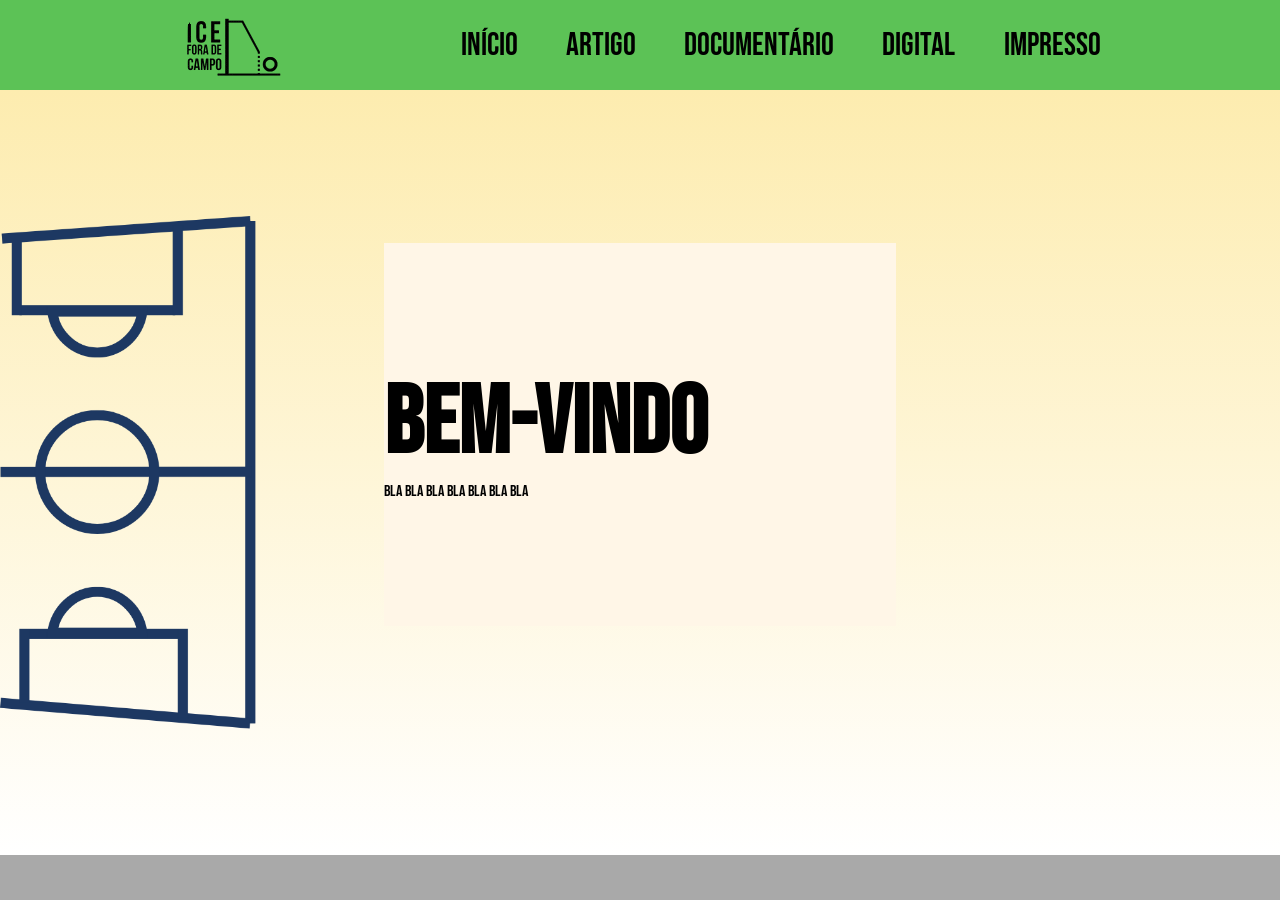
==== index.html @ 0c47be16 ":gear: Ajustando para o github pages" ====
<!DOCTYPE html>
<html lang="pt-br">

<head>
    <meta charset="UTF-8">
    <meta name="viewport" content="width=device-width, initial-scale=1.0">
    <link rel="stylesheet" href="/styles/global.css">
    <link rel="stylesheet" href="/styles/home.css">
    <link rel="preconnect" href="https://fonts.googleapis.com">
    <link rel="preconnect" href="https://fonts.gstatic.com" crossorigin>
    <link href="https://fonts.googleapis.com/css2?family=Bebas+Neue&display=swap" rel="stylesheet">
    <title>ICE fora de campo</title>
</head>

<body>
    <header class="cabecalho">
        <img src="/imgs/ICE_Fora_de_Campo-removebg-preview.png" alt="Logo do projeto ICE fora de campo" class="logo">
        <nav class="navegacao">
            <li class="direcionamento">Início</li>
            <li class="direcionamento">Artigo</li>
            <li class="direcionamento">Documentário</li>
            <li class="direcionamento">Digital</li>
            <li class="direcionamento">Impresso</li>
        </nav>
    </header>
    <secttion class="banner">
        <div class="textoBemvindo">
            <h1>Bem-Vindo</h1>
            <p class="introTxt">
                bla bla bla bla bla bla bla
            </p>

        </div>
        <span class="fundoTorto"> </span>
        <div class="absoluteTeste">

            <img src="../imgs/ICE Fora de Campo.png" alt="" class="fundo-campo">

        </div>
    </secttion>
</body>

</html>
---- styles/global.css ----
* {
    margin: 0;
    padding: 0;
    box-sizing: border-box;
    font-family: var(--fonte-padrao);
}

body {
    background-color: darkgray;
}

:root {
    --verde-claro: #5cc256;
    --amarelo-claro: #fdecaf;
    --azul-claro: #b1d0ff;

    --tamanho-titulo: 36px;
    --tamanho-titulo-responsivo: 35px;
    --tamanho-subtitulo: 32px;
    --tamanho-texto-btn: 150%;
    --fonte-texto: 130%;
    --fonte-padrao: "Bebas Neue", sans-serif;
}
---- styles/home.css ----
.cabecalho {
    background-color: var(--verde-claro);
    display: flex;
    justify-content: space-evenly;
    align-items: center;
    height: 10vh;
}

.logo {}

.navegacao {
    display: flex;
    justify-content: space-between;
    width: 50%;
}

.direcionamento {
    text-decoration: none;
    list-style-type: none;
    font-size: 2rem;
}


.banner {
    background: #FDECAF;
    background: linear-gradient(180deg, rgba(253, 236, 175, 1) 0%, rgba(255, 255, 255, 1) 100%);
    position: relative;
}

.absoluteTeste {
    background: #FDECAF;
    background: linear-gradient(180deg, rgba(253, 236, 175, 1) 0%, rgba(255, 255, 255, 1) 100%);
    height: 85vh;
    width: 100%;
    display: flex;
    align-items: center;
}

/* background: #FDECAF;
background: linear-gradient(0deg, rgba(253, 236, 175, 0) 0%, rgba(253, 236, 175, 1) 100%); */


.fundo-campo {
    width: 20%;
}

.fundoTorto {
    /* position: relative; */
    transform: rotate(1deg);
    width: 50%;
    height: 50%;
    background-color: var(--azul-claro);
}

.textoBemvindo {
    top: 20%;
    left: 30%;
    position: absolute;
    width: 40%;
    height: 50%;
    background-color: #fff6e7;
    display: flex;
    flex-direction: column;
    justify-content: center;
}

h1 {
    font-size: 6rem;
}
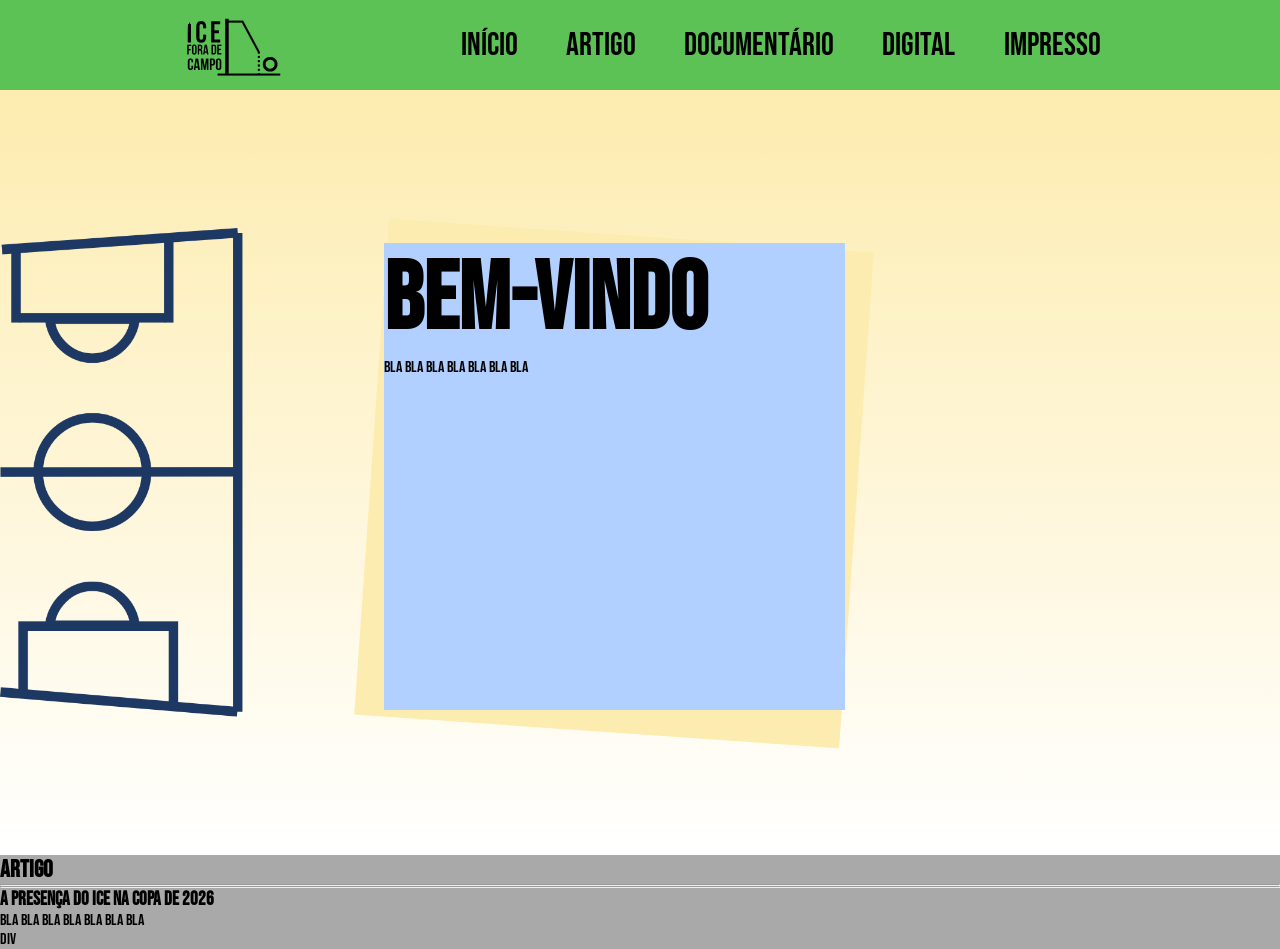
==== commit f1f2a463: ":lipstick: Finalizando estilo do header :construction: Adicionando section artigo na home" ====
--- a/index.html
+++ b/index.html
@@ -4,8 +4,8 @@
 <head>
     <meta charset="UTF-8">
     <meta name="viewport" content="width=device-width, initial-scale=1.0">
-    <link rel="stylesheet" href="/styles/global.css">
-    <link rel="stylesheet" href="/styles/home.css">
+    <link rel="stylesheet" href="styles/home.css">
+    <link rel="stylesheet" href="styles/global.css">
     <link rel="preconnect" href="https://fonts.googleapis.com">
     <link rel="preconnect" href="https://fonts.gstatic.com" crossorigin>
     <link href="https://fonts.googleapis.com/css2?family=Bebas+Neue&display=swap" rel="stylesheet">
@@ -14,7 +14,7 @@
 
 <body>
     <header class="cabecalho">
-        <img src="/imgs/ICE_Fora_de_Campo-removebg-preview.png" alt="Logo do projeto ICE fora de campo" class="logo">
+        <img src="imgs/ICE_Fora_de_Campo-removebg-preview.png" alt="Logo do projeto ICE fora de campo" class="logo">
         <nav class="navegacao">
             <li class="direcionamento">Início</li>
             <li class="direcionamento">Artigo</li>
@@ -24,20 +24,32 @@
         </nav>
     </header>
     <secttion class="banner">
+        <div class="fundoTorto">
+
+        </div>
         <div class="textoBemvindo">
             <h1>Bem-Vindo</h1>
             <p class="introTxt">
                 bla bla bla bla bla bla bla
             </p>
-
         </div>
-        <span class="fundoTorto"> </span>
         <div class="absoluteTeste">
-
-            <img src="../imgs/ICE Fora de Campo.png" alt="" class="fundo-campo">
-
+            <img src="imgs/ICE Fora de Campo.png" alt="" class="fundo-campo">
         </div>
     </secttion>
+
+    <section class="artigo">
+        <h2 class="titulo2">Artigo</h2>
+        <div class="decoracaoTitulo">
+            <hr class="linhaVerde">
+            <hr class="linhaAmarela">
+        </div>
+        <article class="manchete">
+            <h3 class="subtitulo">A presença do ICE na copa de 2026</h3>
+            <p class="txt">bla bla bla bla bla bla bla</p>
+        </article>
+        div
+    </section>
 </body>
 
 </html>
--- a/styles/home.css
+++ b/styles/home.css
@@ -41,27 +41,29 @@
 
 
 .fundo-campo {
-    width: 20%;
+    width: 19%;
+}
+
+.textoBemvindo {
+    position: absolute;
+    width: 36%;
+    height: 61%;
+    top: 20%;
+    left: 30%;
+    background-color: var(--azul-claro);
 }
 
 .fundoTorto {
-    /* position: relative; */
-    transform: rotate(1deg);
-    width: 50%;
-    height: 50%;
-    background-color: var(--azul-claro);
-}
-
-.textoBemvindo {
-    top: 20%;
-    left: 30%;
+    top: 19%;
+    left: 29%;
     position: absolute;
-    width: 40%;
-    height: 50%;
-    background-color: #fff6e7;
+    width: 38%;
+    height: 65%;
+    background-color: var(--amarelo-claro);
     display: flex;
     flex-direction: column;
     justify-content: center;
+    transform: rotate(4deg);
 }
 
 h1 {
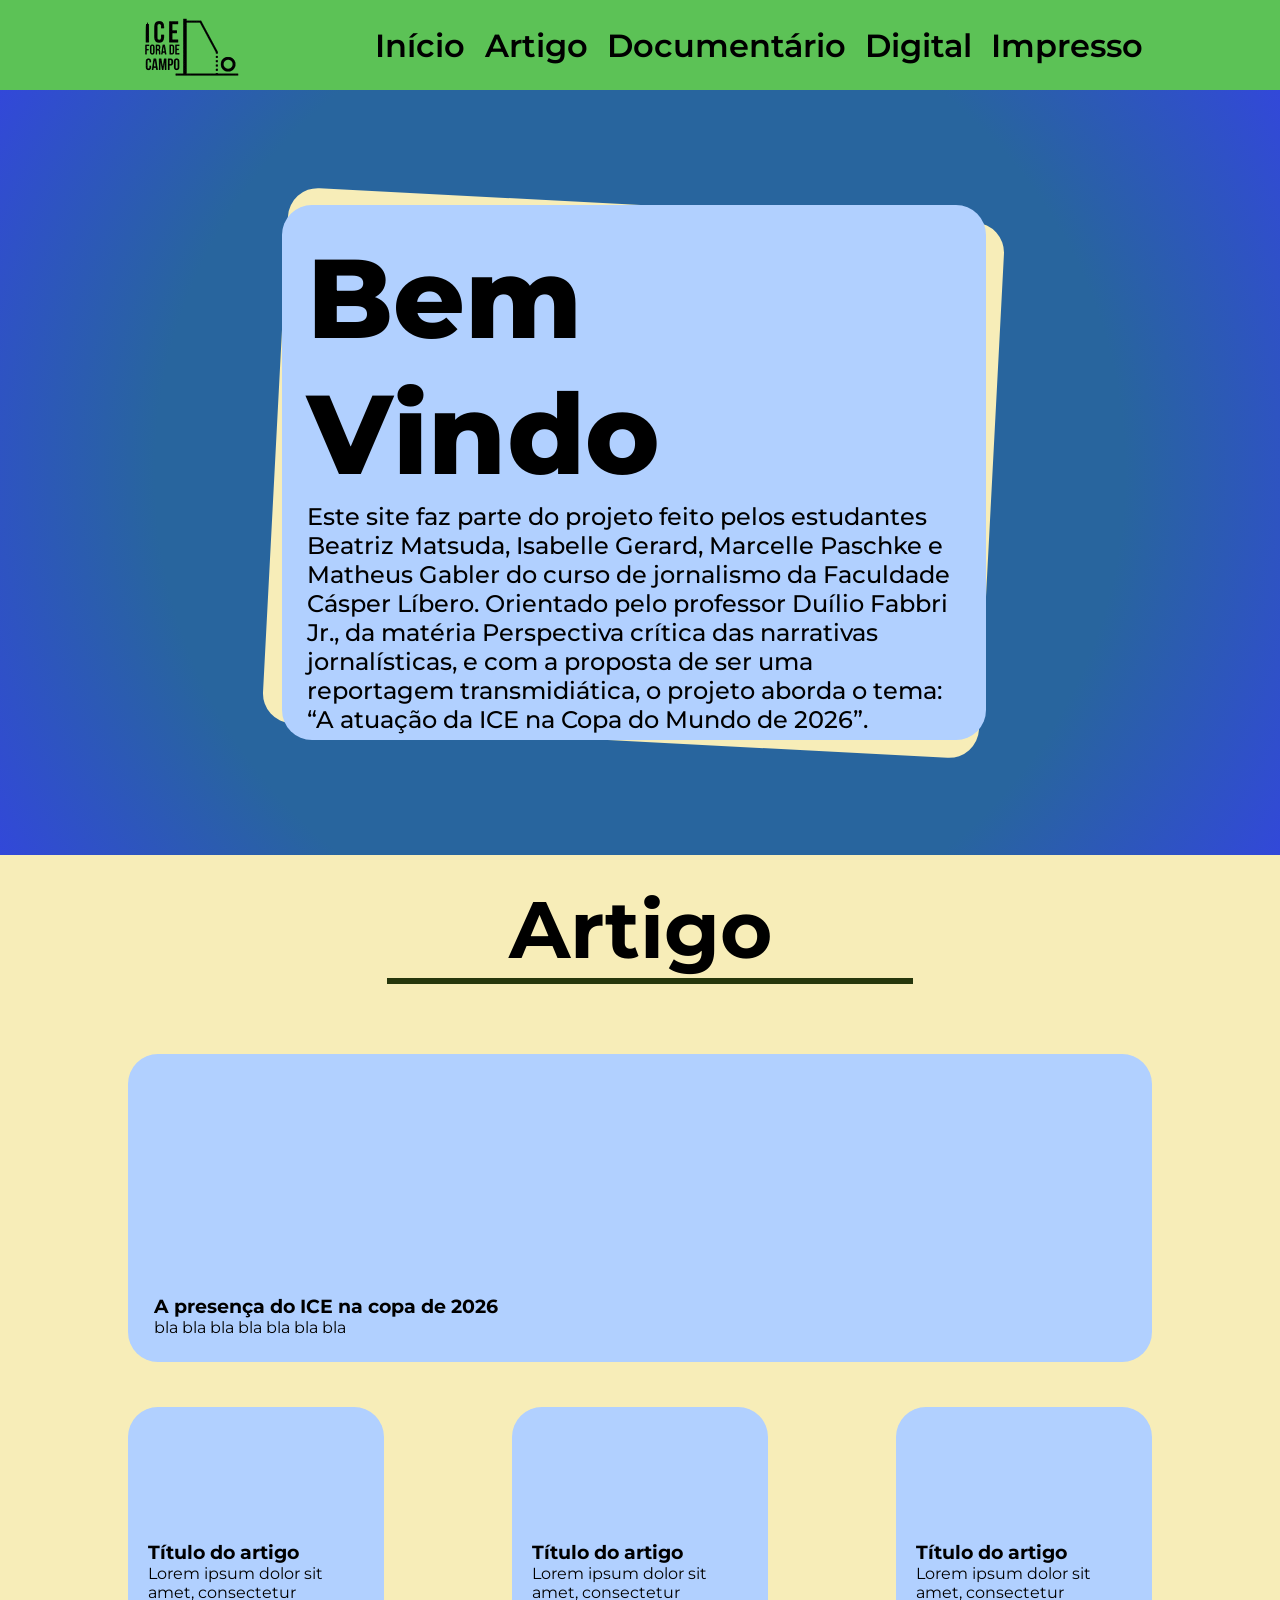
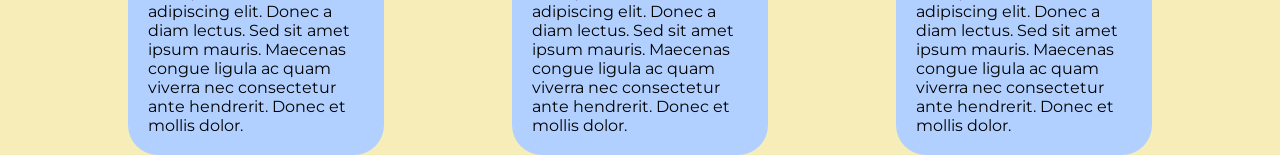
==== commit 3b2726a1: ":lipstick: Adicionando estilo de artigo" ====
--- a/index.html
+++ b/index.html
@@ -8,7 +8,9 @@
     <link rel="stylesheet" href="styles/global.css">
     <link rel="preconnect" href="https://fonts.googleapis.com">
     <link rel="preconnect" href="https://fonts.gstatic.com" crossorigin>
-    <link href="https://fonts.googleapis.com/css2?family=Bebas+Neue&display=swap" rel="stylesheet">
+    <link
+        href="https://fonts.googleapis.com/css2?family=Exo+2:ital,wght@0,100..900;1,100..900&family=Montserrat:ital,wght@0,100..900;1,100..900&display=swap"
+        rel="stylesheet">
     <title>ICE fora de campo</title>
 </head>
 
@@ -28,27 +30,51 @@
 
         </div>
         <div class="textoBemvindo">
-            <h1>Bem-Vindo</h1>
+            <h1>Bem<br>Vindo</h1>
             <p class="introTxt">
-                bla bla bla bla bla bla bla
+                Este site faz parte do projeto feito pelos estudantes Beatriz Matsuda, Isabelle Gerard, Marcelle Paschke
+                e Matheus Gabler do curso de jornalismo da Faculdade Cásper Líbero. Orientado pelo professor Duílio
+                Fabbri Jr., da matéria Perspectiva crítica das narrativas jornalísticas, e com a proposta de ser uma
+                reportagem transmidiática, o projeto aborda o tema: “A atuação da ICE na Copa do Mundo de 2026”.
             </p>
         </div>
         <div class="absoluteTeste">
-            <img src="imgs/ICE Fora de Campo.png" alt="" class="fundo-campo">
         </div>
     </secttion>
 
     <section class="artigo">
-        <h2 class="titulo2">Artigo</h2>
-        <div class="decoracaoTitulo">
-            <hr class="linhaVerde">
-            <hr class="linhaAmarela">
-        </div>
+        <h2 class="titulo2">Artigo
+            <hr>
+        </h2>
+
         <article class="manchete">
             <h3 class="subtitulo">A presença do ICE na copa de 2026</h3>
             <p class="txt">bla bla bla bla bla bla bla</p>
         </article>
-        div
+        <div class="cardsArtigo">
+
+            <div class="cardArtigo">
+                <h3 class="subtituloCard">Título do artigo</h3>
+                <p class="txtCard">Lorem ipsum dolor sit amet, consectetur adipiscing elit. Donec a diam lectus. Sed sit
+                    amet
+                    ipsum mauris. Maecenas congue ligula ac quam viverra nec consectetur ante hendrerit. Donec et mollis
+                    dolor.</p>
+            </div>
+            <div class="cardArtigo">
+                <h3 class="subtituloCard">Título do artigo</h3>
+                <p class="txtCard">Lorem ipsum dolor sit amet, consectetur adipiscing elit. Donec a diam lectus. Sed sit
+                    amet
+                    ipsum mauris. Maecenas congue ligula ac quam viverra nec consectetur ante hendrerit. Donec et mollis
+                    dolor.</p>
+            </div>
+            <div class="cardArtigo">
+                <h3 class="subtituloCard">Título do artigo</h3>
+                <p class="txtCard">Lorem ipsum dolor sit amet, consectetur adipiscing elit. Donec a diam lectus. Sed sit
+                    amet
+                    ipsum mauris. Maecenas congue ligula ac quam viverra nec consectetur ante hendrerit. Donec et mollis
+                    dolor.</p>
+            </div>
+        </div>
     </section>
 </body>
 
--- a/styles/home.css
+++ b/styles/home.css
@@ -11,34 +11,31 @@
 .navegacao {
     display: flex;
     justify-content: space-between;
-    width: 50%;
+    width: 60%;
 }
 
 .direcionamento {
     text-decoration: none;
     list-style-type: none;
     font-size: 2rem;
+    font-weight: 600;
 }
 
 
 .banner {
-    background: #FDECAF;
-    background: linear-gradient(180deg, rgba(253, 236, 175, 1) 0%, rgba(255, 255, 255, 1) 100%);
+    background: #d3eeae;
+    background: radial-gradient(circle, rgba(211, 238, 174, 1) 0%, rgba(147, 204, 143, 1) 100%);
     position: relative;
 }
 
 .absoluteTeste {
-    background: #FDECAF;
-    background: linear-gradient(180deg, rgba(253, 236, 175, 1) 0%, rgba(255, 255, 255, 1) 100%);
+    background: #28659e;
+    background: radial-gradient(circle, rgba(40, 101, 158, 1) 65%, rgba(50, 72, 217, 1) 100%);
     height: 85vh;
     width: 100%;
     display: flex;
     align-items: center;
 }
-
-/* background: #FDECAF;
-background: linear-gradient(0deg, rgba(253, 236, 175, 0) 0%, rgba(253, 236, 175, 1) 100%); */
-
 
 .fundo-campo {
     width: 19%;
@@ -46,26 +43,88 @@
 
 .textoBemvindo {
     position: absolute;
-    width: 36%;
-    height: 61%;
-    top: 20%;
-    left: 30%;
+    width: 55%;
+    height: 70%;
+    top: 15%;
+    left: 22%;
+    border-radius: 30px;
+    padding: 2%;
     background-color: var(--azul-claro);
 }
 
 .fundoTorto {
-    top: 19%;
-    left: 29%;
+    top: 15%;
+    left: 21.5%;
     position: absolute;
-    width: 38%;
-    height: 65%;
+    width: 56%;
+    height: 70%;
     background-color: var(--amarelo-claro);
     display: flex;
     flex-direction: column;
     justify-content: center;
-    transform: rotate(4deg);
+    transform: rotate(3deg);
+    border-radius: 30px;
 }
 
 h1 {
-    font-size: 6rem;
+    font-size: 700%;
+    font-weight: 800;
+}
+
+.introTxt {
+    font-size: 150%;
+    font-weight: 500;
+}
+
+.artigo {
+    height: 100vh;
+    background-color: var(--amarelo-claro);
+    display: flex;
+    flex-direction: column;
+    align-items: center;
+    gap: 5%;
+}
+
+.titulo2 {
+    font-size: 500%;
+    padding: 2%;
+    display: flex;
+    flex-direction: column;
+    align-items: center;
+}
+
+.titulo2 hr {
+    width: 200%;
+    border: 3px solid rgba(38, 55, 12, 1);
+    margin-left: 20px;
+}
+
+
+.manchete {
+    width: 80%;
+    height: 50%;
+    background-color: var(--azul-claro);
+    border-radius: 30px;
+    padding: 2%;
+    display: flex;
+    flex-direction: column;
+    justify-content: end;
+}
+
+.cardArtigo {
+    width: 25%;
+    height: 100%;
+    background-color: var(--azul-claro);
+    border-radius: 30px;
+    padding: 2%;
+    display: flex;
+    flex-direction: column;
+    justify-content: end;
+}
+
+.cardsArtigo {
+    width: 80%;
+    height: 60%;
+    display: flex;
+    justify-content: space-between;
 }
--- a/styles/global.css
+++ b/styles/global.css
@@ -11,7 +11,7 @@
 
 :root {
     --verde-claro: #5cc256;
-    --amarelo-claro: #fdecaf;
+    --amarelo-claro: #f7edb8;
     --azul-claro: #b1d0ff;
 
     --tamanho-titulo: 36px;
@@ -19,5 +19,5 @@
     --tamanho-subtitulo: 32px;
     --tamanho-texto-btn: 150%;
     --fonte-texto: 130%;
-    --fonte-padrao: "Bebas Neue", sans-serif;
+    --fonte-padrao: "Montserrat", sans-serif;
 }
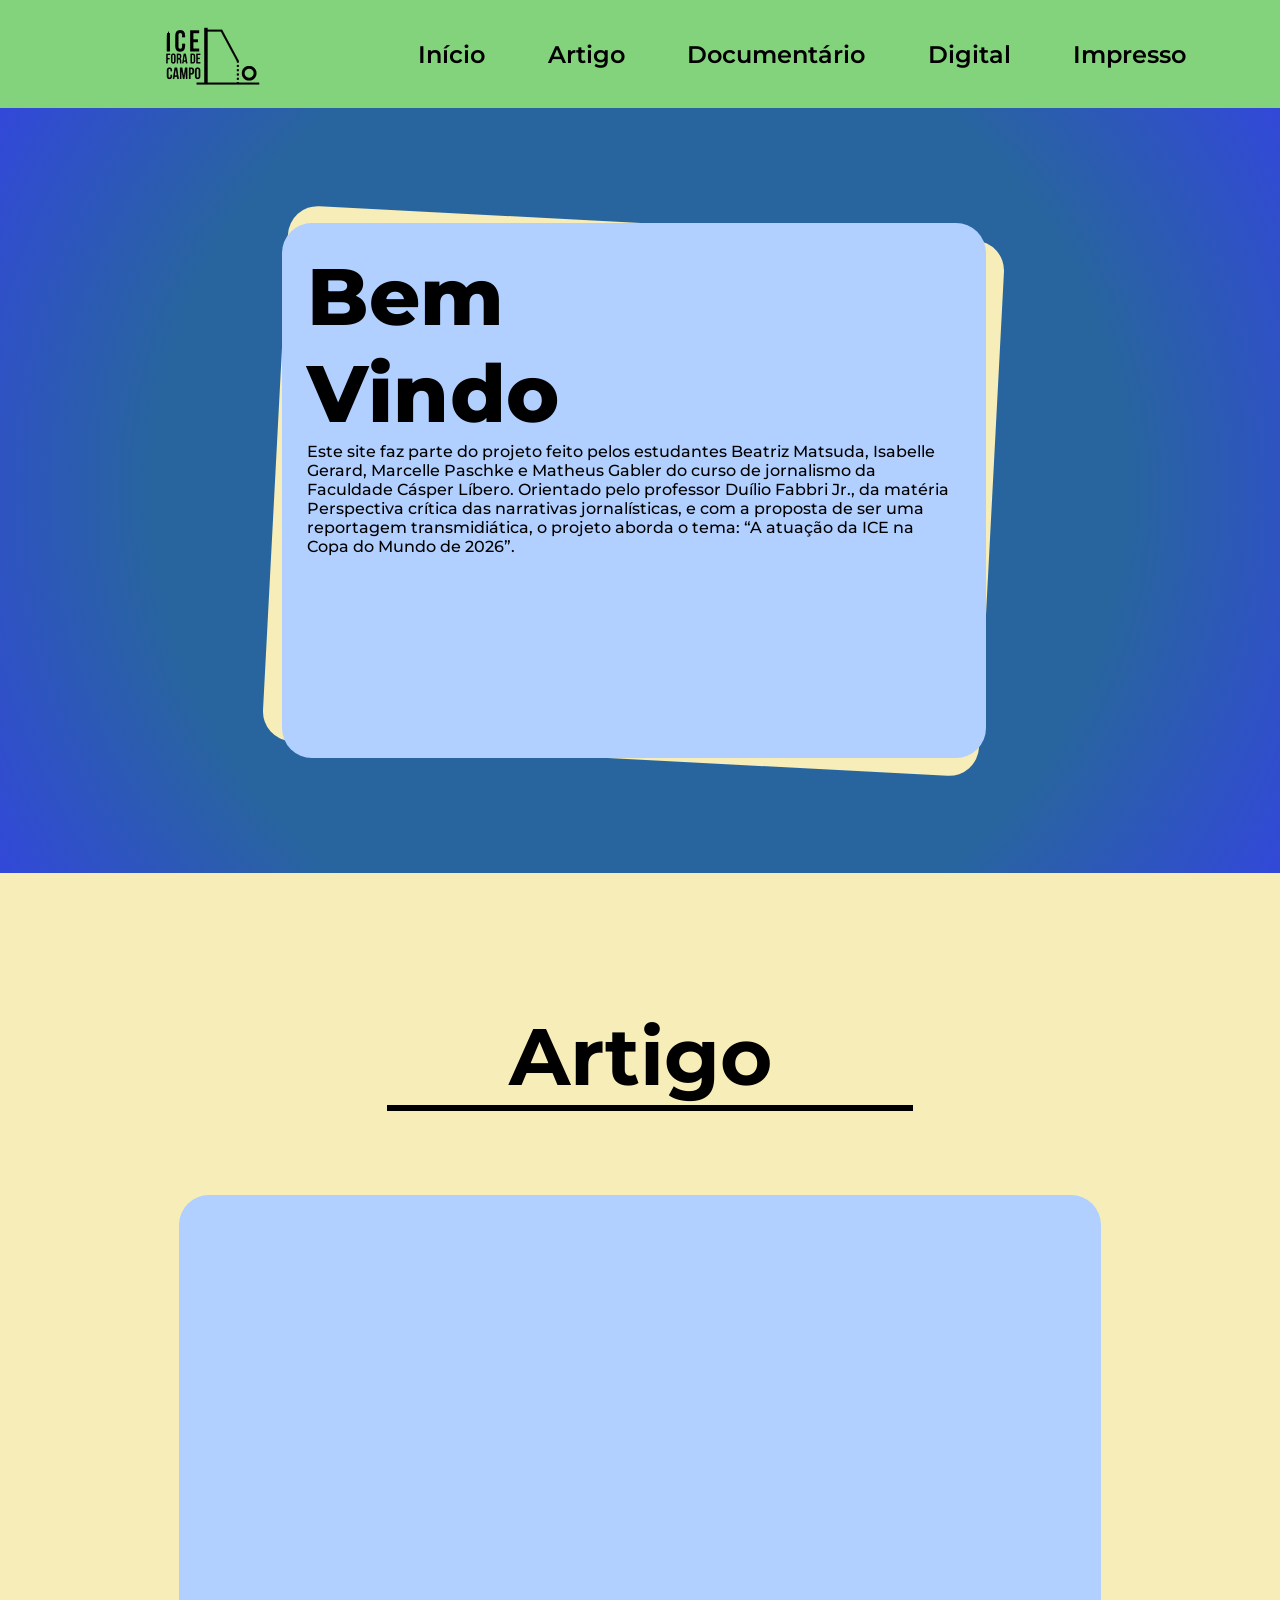
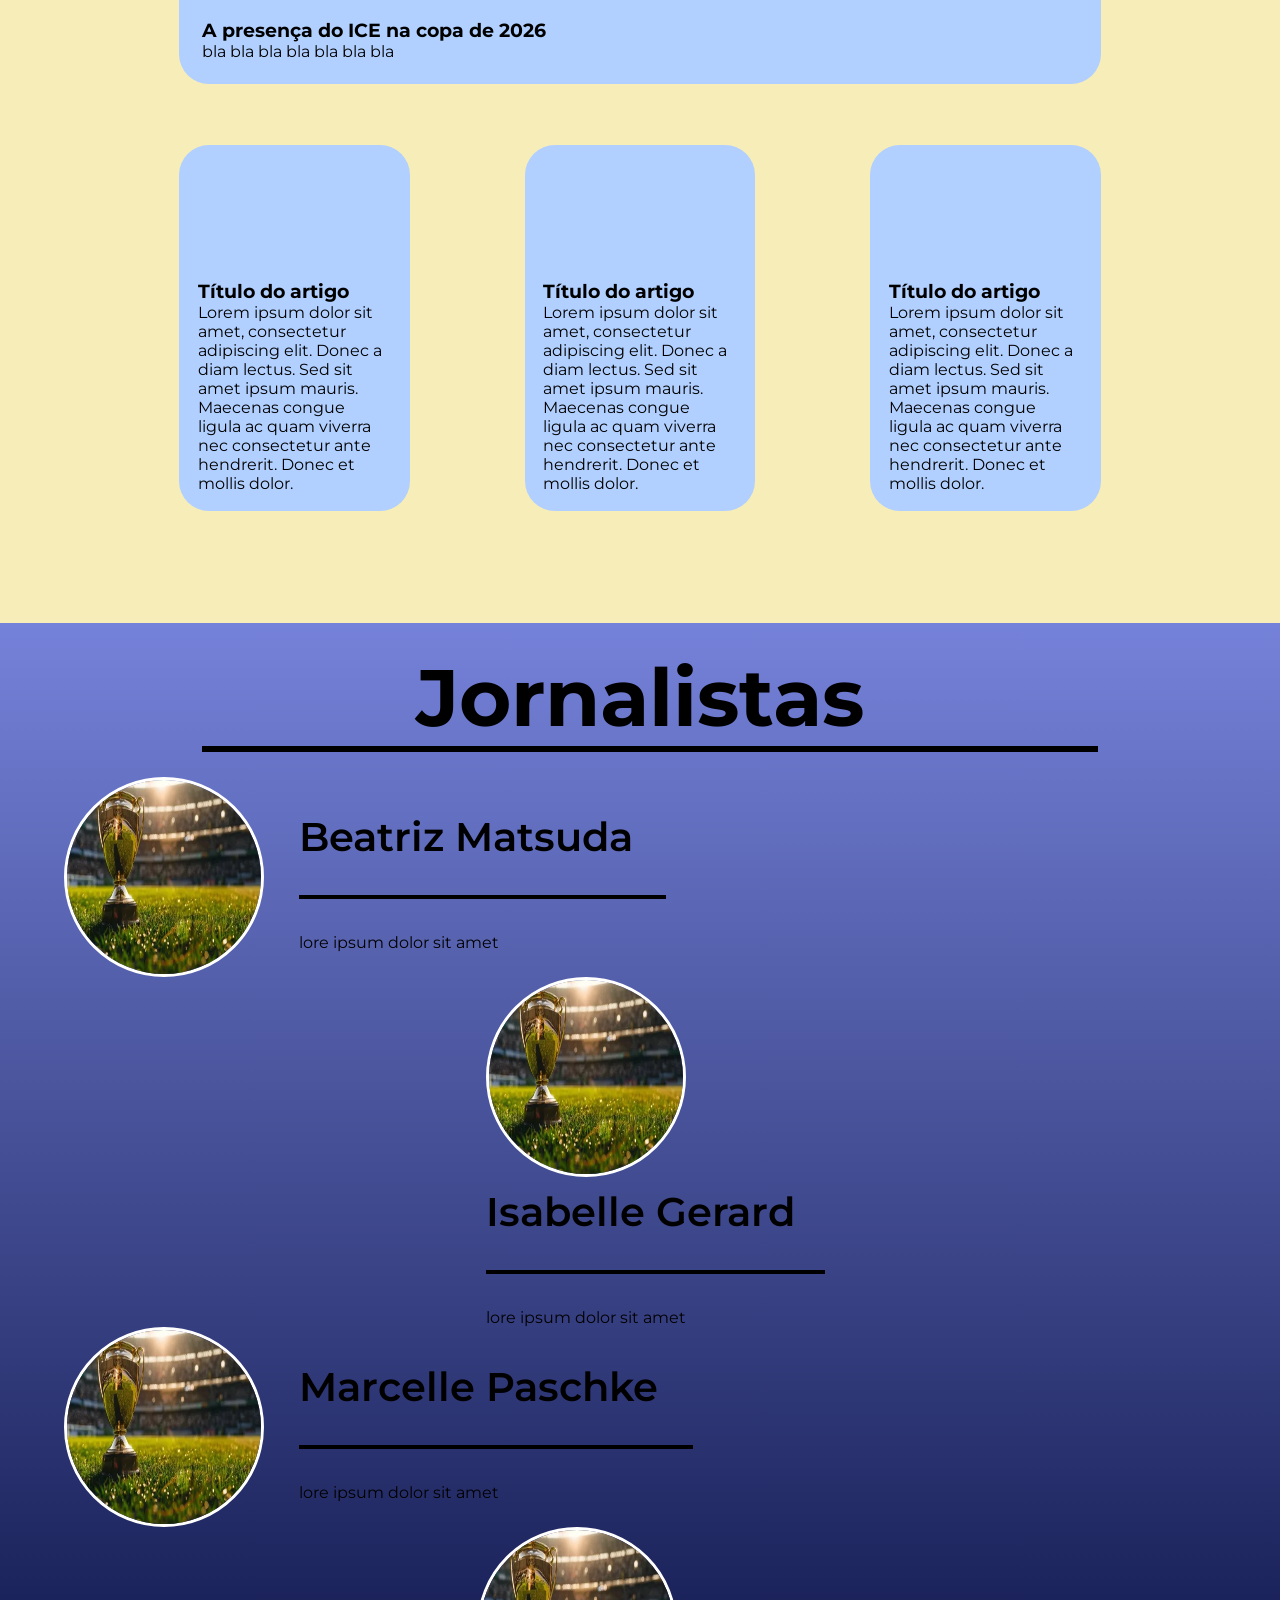
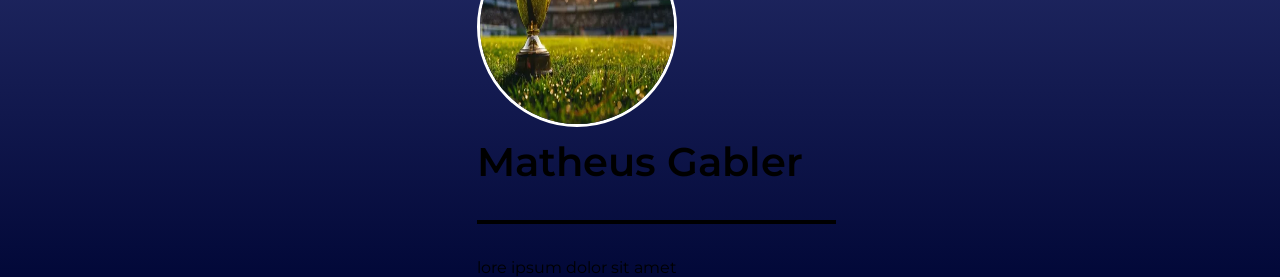
==== commit 29fc7548: ":lipstick: Adicionando estilo e seção de jornalistas" ====
--- a/index.html
+++ b/index.html
@@ -76,6 +76,52 @@
             </div>
         </div>
     </section>
+    <section class="jornalistas">
+        <h2 class="titulo2">Jornalistas
+            <hr>
+        </h2>
+
+        <div class="cardsJornalistasE">
+            <div class="cardJornalistasE">
+                <img src="/imgs/perfil.webp" alt="Foto de perfil dos jornalistas" class="perfil">
+                <div class="informacoesJornalistas">
+                    <h3 class="nomeJornalista">Beatriz Matsuda</h3>
+                    <hr>
+                    <p class="cargoJornalista">lore ipsum dolor sit amet</p>
+                </div>
+            </div>
+        </div>
+        <div class="cardsJornalistasD">
+            <div class="cardJornalistasD">
+                <img src="/imgs/perfil.webp" alt="Foto de perfil dos jornalistas" class="perfil">
+                <div class="informacoesJornalistas">
+                    <h3 class="nomeJornalista">Isabelle Gerard</h3>
+                    <hr>
+                    <p class="cargoJornalista">lore ipsum dolor sit amet</p>
+                </div>
+            </div>
+        </div>
+        <div class="cardsJornalistasE">
+            <div class="cardJornalistasE">
+                <img src="/imgs/perfil.webp" alt="Foto de perfil dos jornalistas" class="perfil">
+                <div class="informacoesJornalistas">
+                    <h3 class="nomeJornalista">Marcelle Paschke</h3>
+                    <hr>
+                    <p class="cargoJornalista">lore ipsum dolor sit amet</p>
+                </div>
+            </div>
+        </div>
+        <div class="cardsJornalistasD">
+            <div class="cardJornalistasD">
+                <img src="/imgs/perfil.webp" alt="Foto de perfil dos jornalistas" class="perfil">
+                <div class="informacoesJornalistas">
+                    <h3 class="nomeJornalista">Matheus Gabler</h3>
+                    <hr>
+                    <p class="cargoJornalista">lore ipsum dolor sit amet</p>
+                </div>
+            </div>
+        </div>
+    </section>
 </body>
 
 </html>
--- a/styles/home.css
+++ b/styles/home.css
@@ -1,12 +1,14 @@
 .cabecalho {
-    background-color: var(--verde-claro);
+    background-color: rgb(131, 211, 125);
     display: flex;
     justify-content: space-evenly;
     align-items: center;
-    height: 10vh;
+    height: 12vh;
 }
 
-.logo {}
+.logo {
+    padding: 5%;
+}
 
 .navegacao {
     display: flex;
@@ -17,7 +19,7 @@
 .direcionamento {
     text-decoration: none;
     list-style-type: none;
-    font-size: 2rem;
+    font-size: 1.5rem;
     font-weight: 600;
 }
 
@@ -67,22 +69,24 @@
 }
 
 h1 {
-    font-size: 700%;
+    font-size: 5rem;
     font-weight: 800;
 }
 
 .introTxt {
-    font-size: 150%;
+    font-size: 1rem;
     font-weight: 500;
 }
 
 .artigo {
-    height: 100vh;
+    height: 150vh;
     background-color: var(--amarelo-claro);
     display: flex;
     flex-direction: column;
     align-items: center;
+    justify-content: center;
     gap: 5%;
+    padding: 5%;
 }
 
 .titulo2 {
@@ -95,14 +99,14 @@
 
 .titulo2 hr {
     width: 200%;
-    border: 3px solid rgba(38, 55, 12, 1);
+    border: 3px solid black;
     margin-left: 20px;
 }
 
 
 .manchete {
     width: 80%;
-    height: 50%;
+    height: 40%;
     background-color: var(--azul-claro);
     border-radius: 30px;
     padding: 2%;
@@ -124,7 +128,54 @@
 
 .cardsArtigo {
     width: 80%;
-    height: 60%;
+    height: 30%;
     display: flex;
     justify-content: space-between;
+}
+
+.jornalistas {
+    display: flex;
+    flex-direction: column;
+    align-items: center;
+    background: #7582d9;
+    background: linear-gradient(180deg, rgba(117, 130, 217, 1) 0%, rgba(2, 8, 56, 1) 100%);
+}
+
+.perfil {
+    width: 200px;
+    height: 200px;
+    border-radius: 100%;
+    display: flex;
+    flex-direction: column;
+    justify-content: end;
+    border: 3px solid white;
+}
+
+.cardJornalistasE {
+    width: 90vw;
+    display: flex;
+    flex-direction: row;
+    align-items: center;
+    gap: 3%;
+}
+
+.nomeJornalista {
+    font-size: 2.5rem;
+    font-weight: 600;
+    text-align: center;
+    margin-top: 10px;
+}
+
+.informacoesJornalistas {
+    height: 150px;
+    display: flex;
+    align-content: flex-end;
+    flex-direction: column;
+    justify-content: space-between;
+}
+
+.informacoesJornalistas hr {
+    width: 110%;
+    border: 2px solid black;
+    margin: 0 auto;
 }
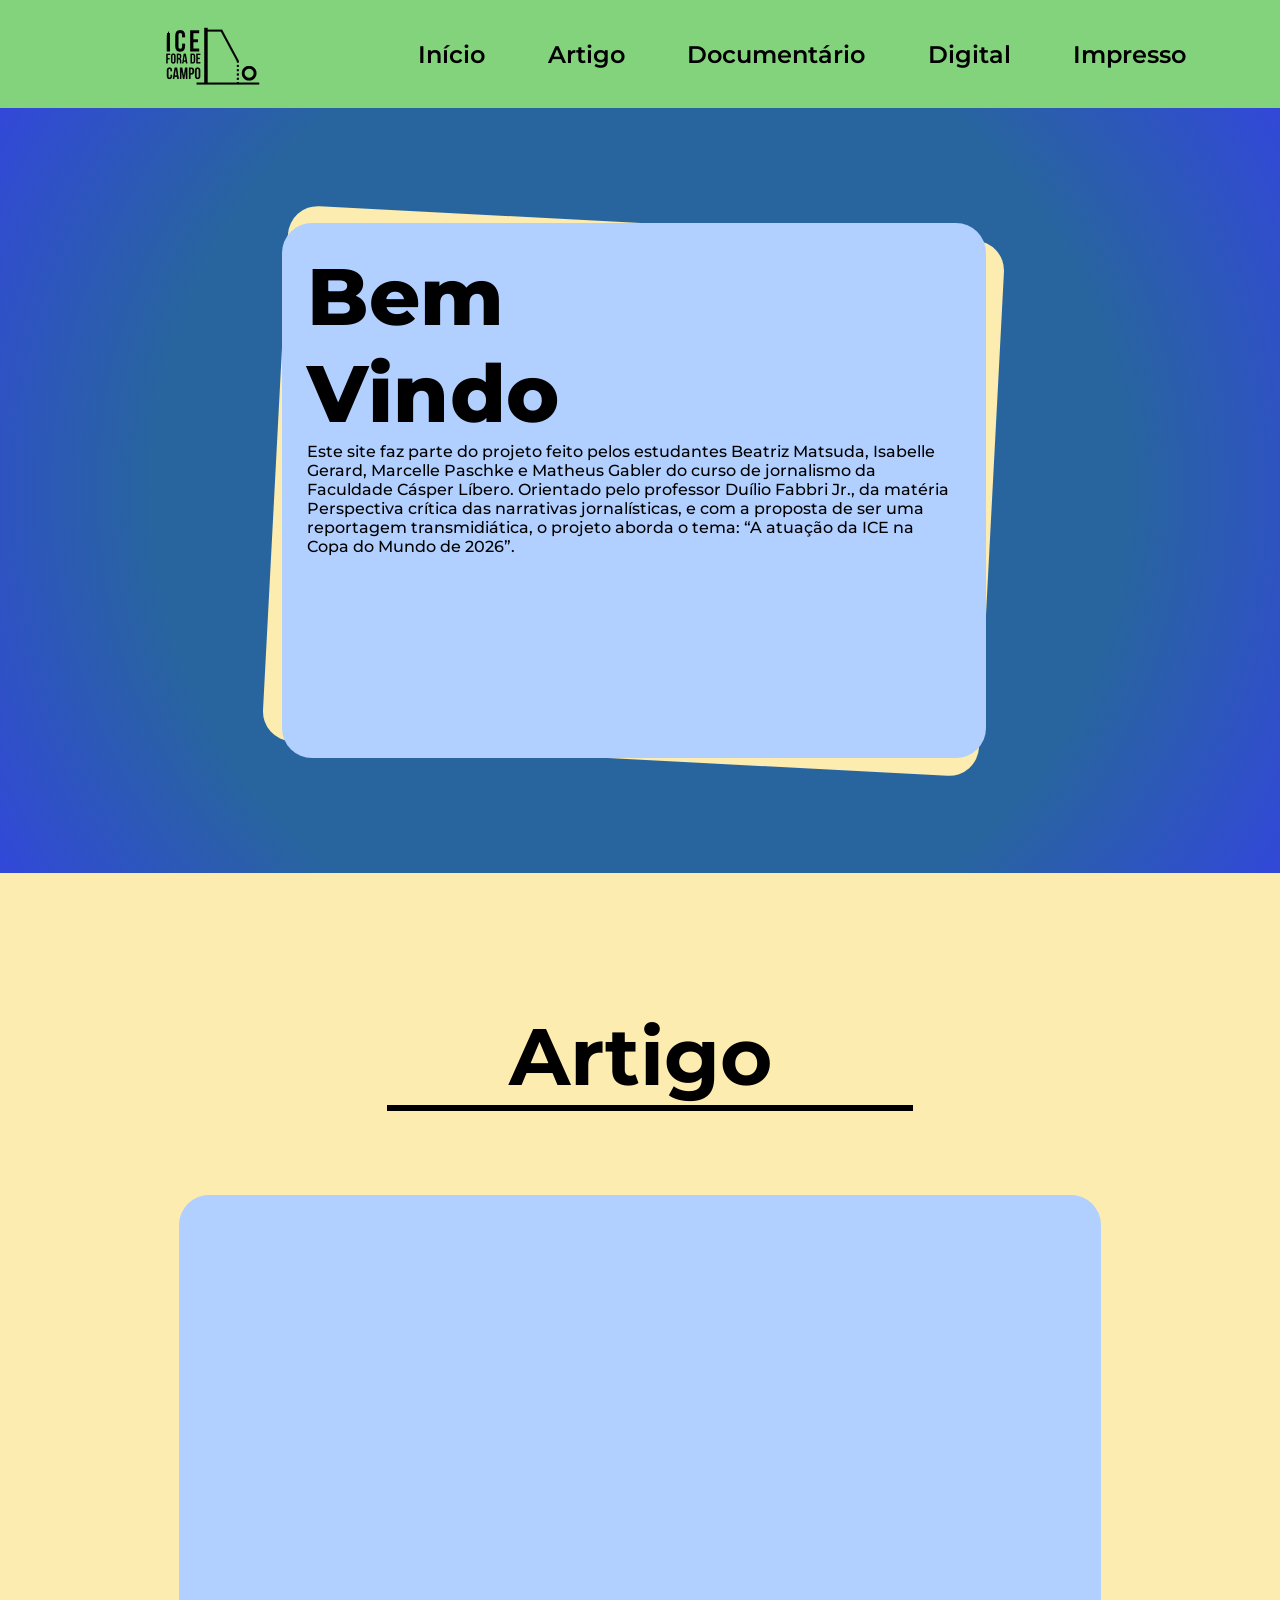
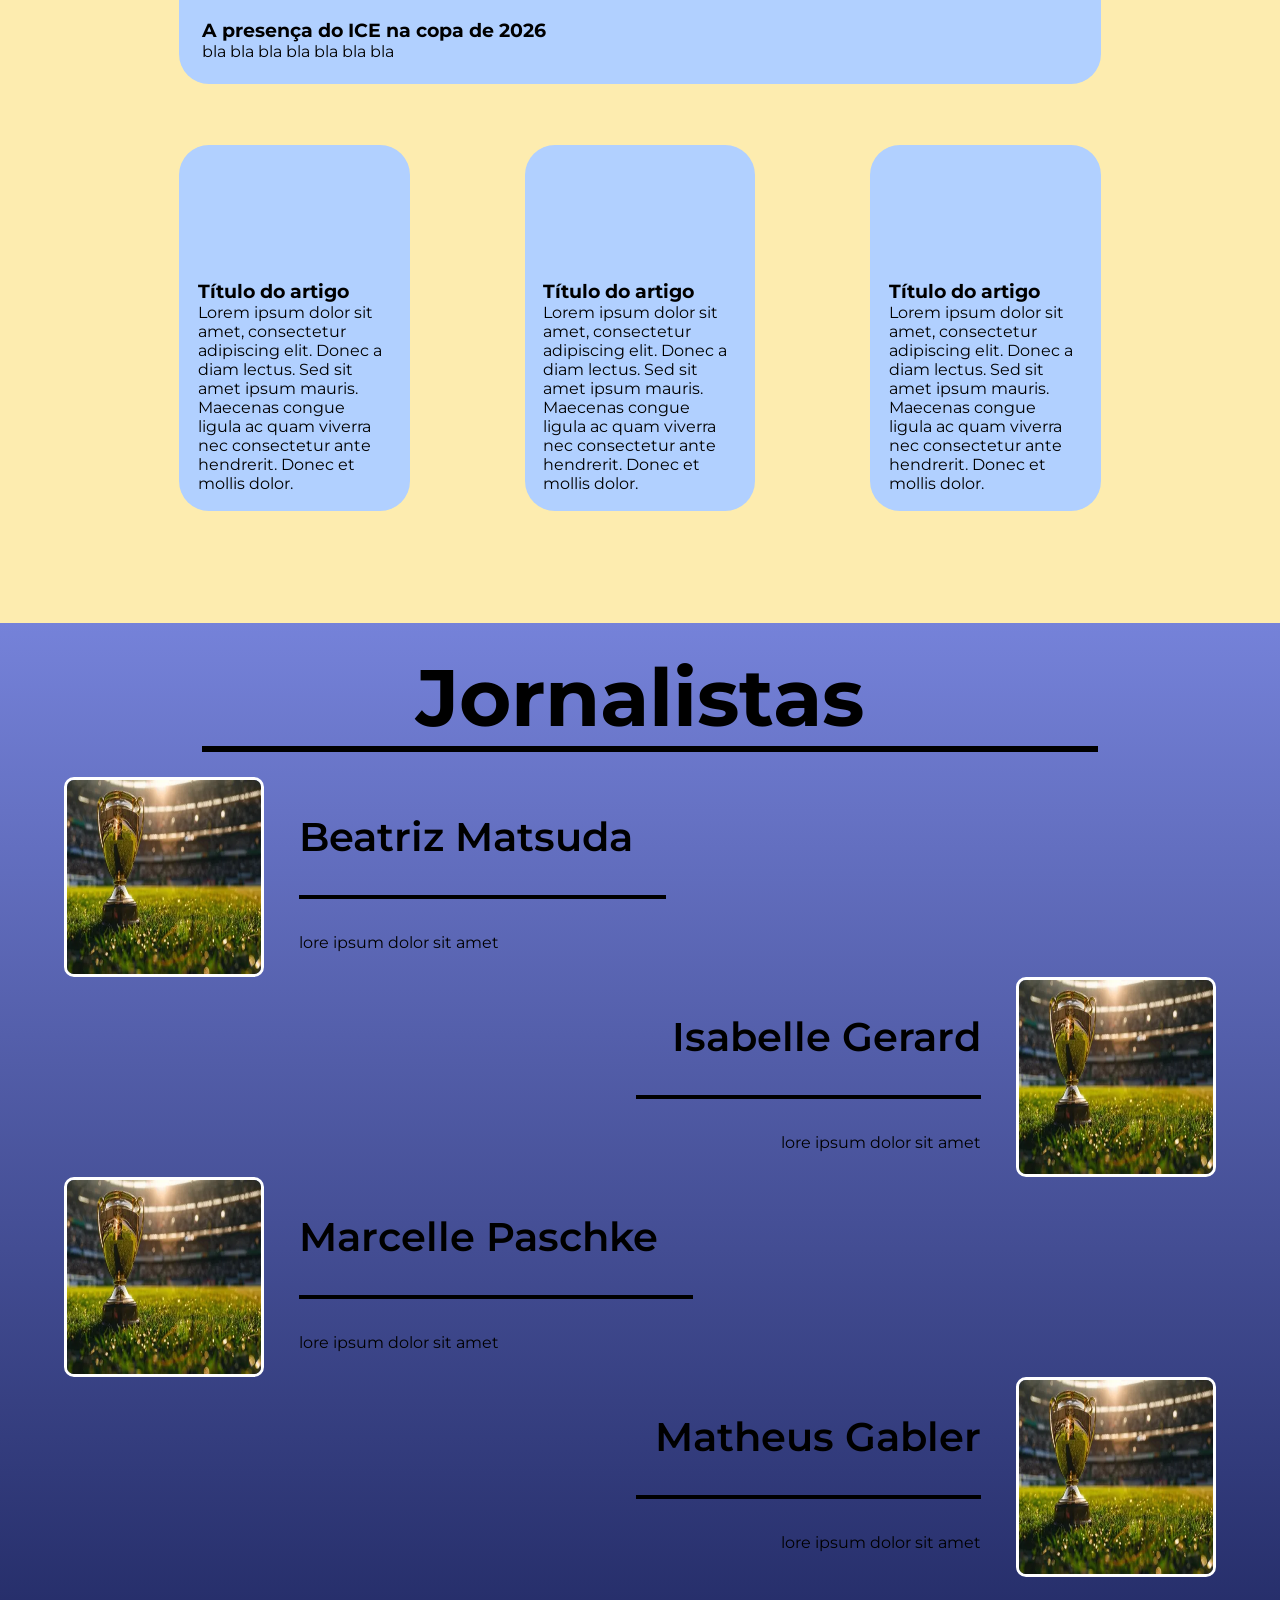
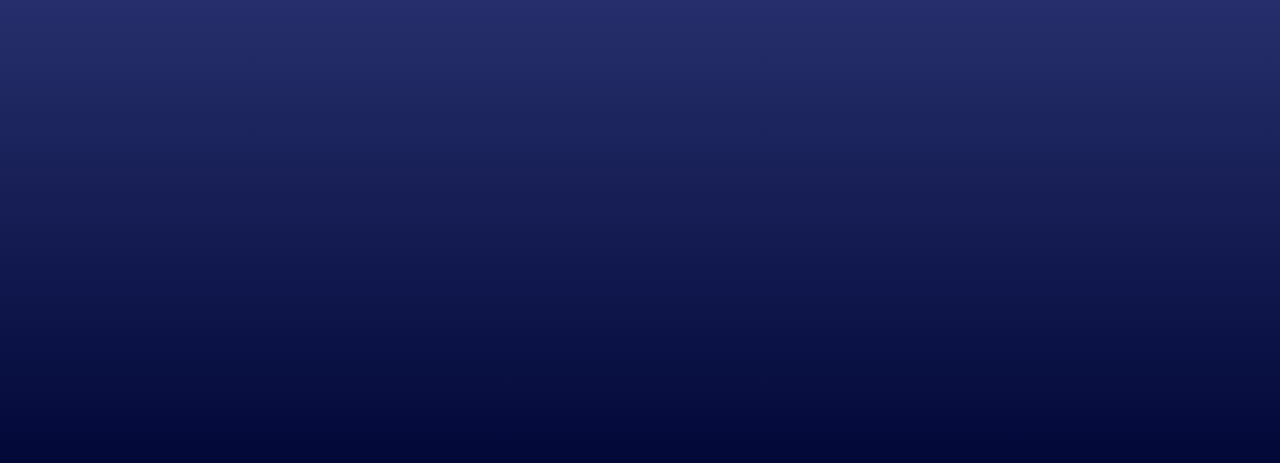
==== commit 91d1bdad: ":tada: Finalizando a home" ====
--- a/index.html
+++ b/index.html
@@ -94,7 +94,7 @@
         <div class="cardsJornalistasD">
             <div class="cardJornalistasD">
                 <img src="/imgs/perfil.webp" alt="Foto de perfil dos jornalistas" class="perfil">
-                <div class="informacoesJornalistas">
+                <div class="informacoesJornalistasD">
                     <h3 class="nomeJornalista">Isabelle Gerard</h3>
                     <hr>
                     <p class="cargoJornalista">lore ipsum dolor sit amet</p>
@@ -114,7 +114,7 @@
         <div class="cardsJornalistasD">
             <div class="cardJornalistasD">
                 <img src="/imgs/perfil.webp" alt="Foto de perfil dos jornalistas" class="perfil">
-                <div class="informacoesJornalistas">
+                <div class="informacoesJornalistasD">
                     <h3 class="nomeJornalista">Matheus Gabler</h3>
                     <hr>
                     <p class="cargoJornalista">lore ipsum dolor sit amet</p>
--- a/styles/home.css
+++ b/styles/home.css
@@ -134,6 +134,7 @@
 }
 
 .jornalistas {
+    height: 160vh;
     display: flex;
     flex-direction: column;
     align-items: center;
@@ -144,7 +145,7 @@
 .perfil {
     width: 200px;
     height: 200px;
-    border-radius: 100%;
+    border-radius: 10px;
     display: flex;
     flex-direction: column;
     justify-content: end;
@@ -155,6 +156,15 @@
     width: 90vw;
     display: flex;
     flex-direction: row;
+    align-items: center;
+    gap: 3%;
+}
+
+
+.cardJornalistasD {
+    width: 90vw;
+    display: flex;
+    flex-direction: row-reverse;
     align-items: center;
     gap: 3%;
 }
@@ -172,10 +182,26 @@
     align-content: flex-end;
     flex-direction: column;
     justify-content: space-between;
+
+}
+
+.informacoesJornalistasD {
+    height: 150px;
+    display: flex;
+    align-content: flex-end;
+    flex-direction: column;
+    justify-content: space-between;
+    align-items: flex-end;
+    width: 30%;
 }
 
 .informacoesJornalistas hr {
     width: 110%;
     border: 2px solid black;
-    margin: 0 auto;
+    
+}
+.informacoesJornalistasD hr {
+    width: 100%;
+    border: 2px solid black;
+    
 }
--- a/styles/global.css
+++ b/styles/global.css
@@ -11,7 +11,7 @@
 
 :root {
     --verde-claro: #5cc256;
-    --amarelo-claro: #f7edb8;
+    --amarelo-claro: #fdecaf;
     --azul-claro: #b1d0ff;
 
     --tamanho-titulo: 36px;
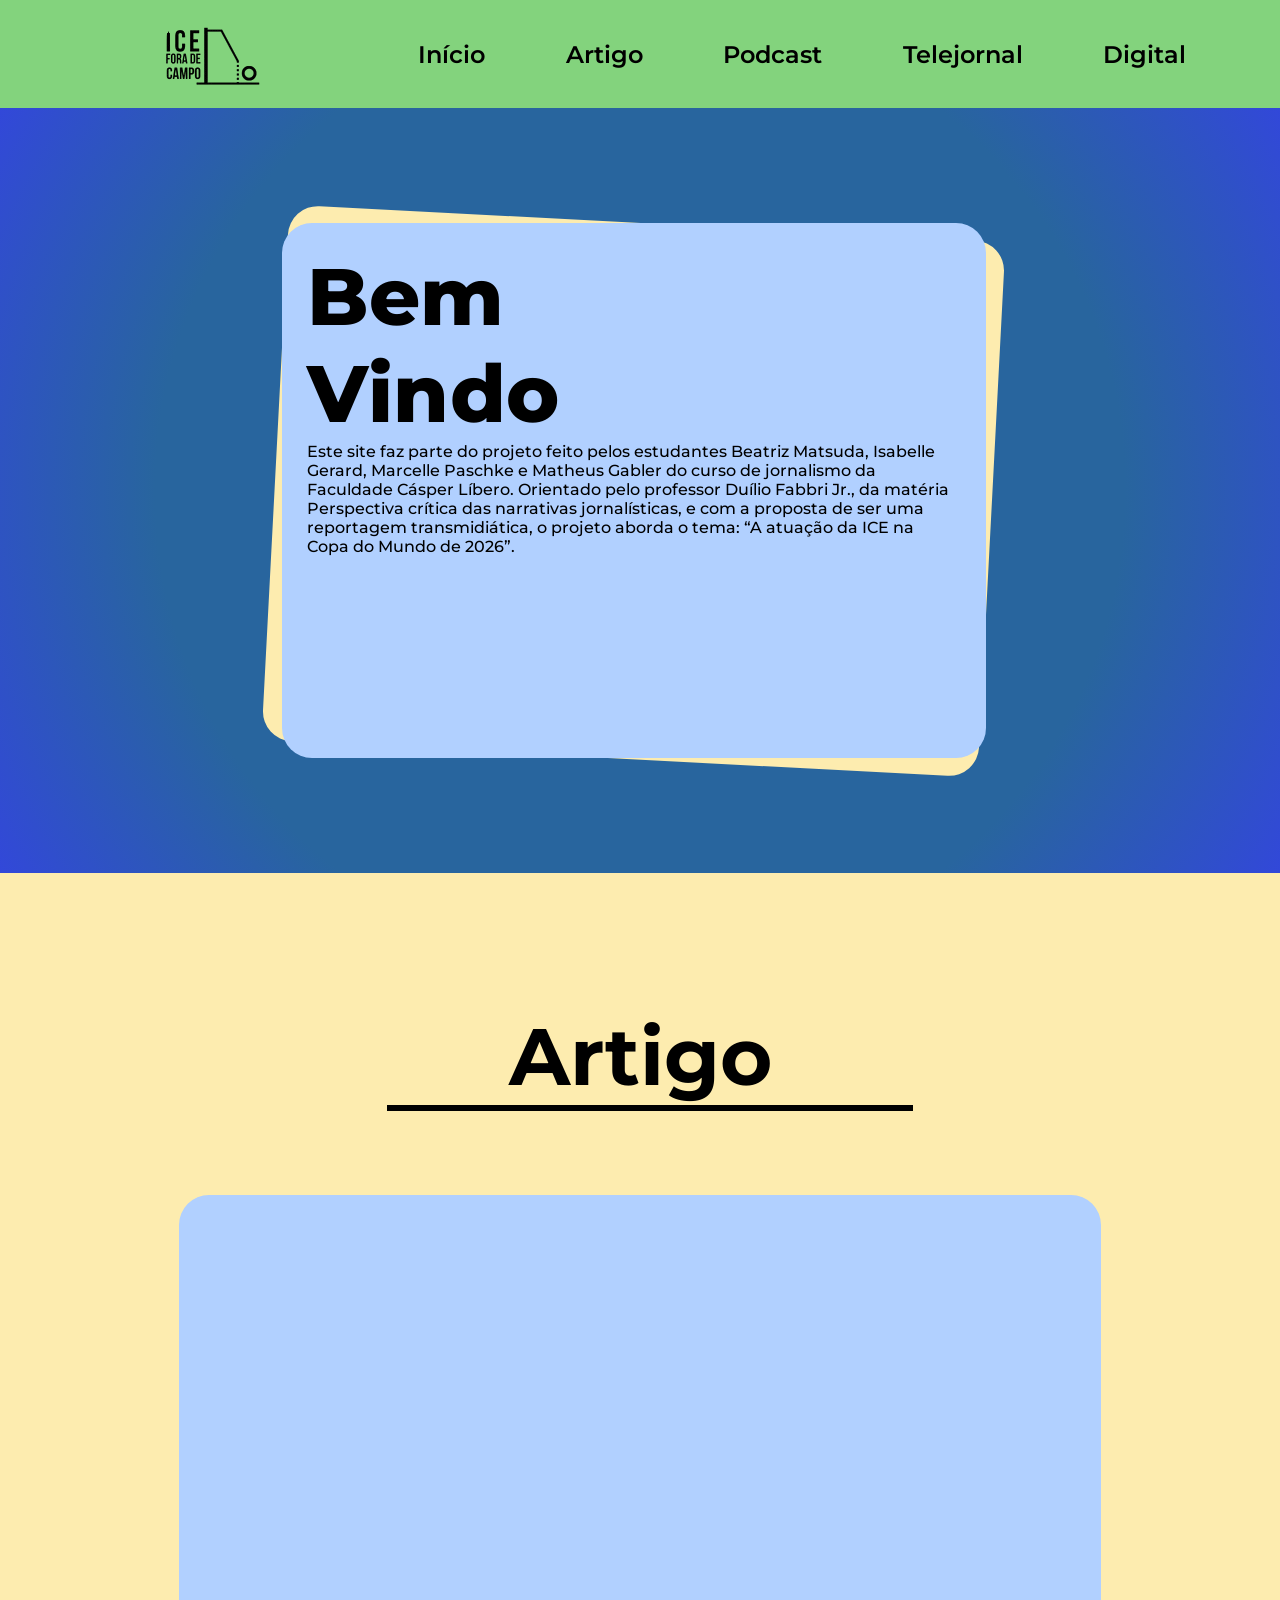
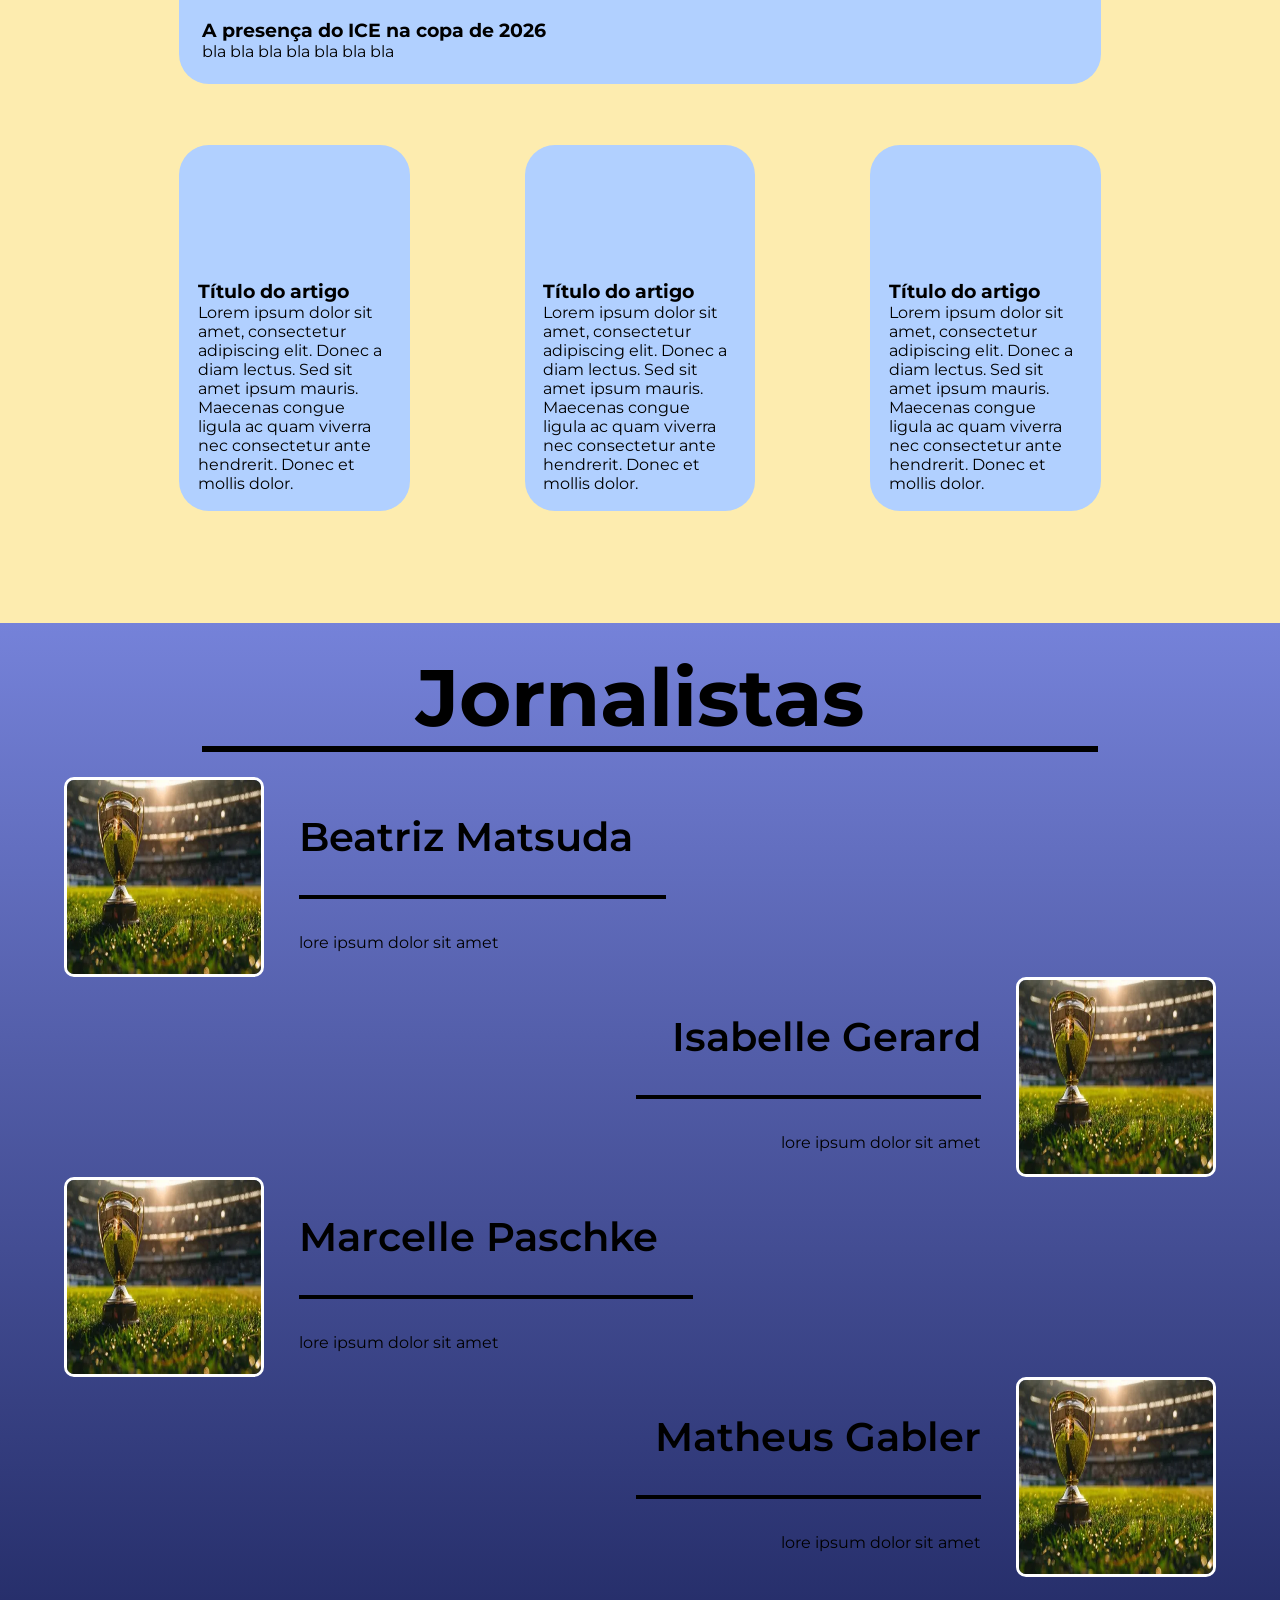
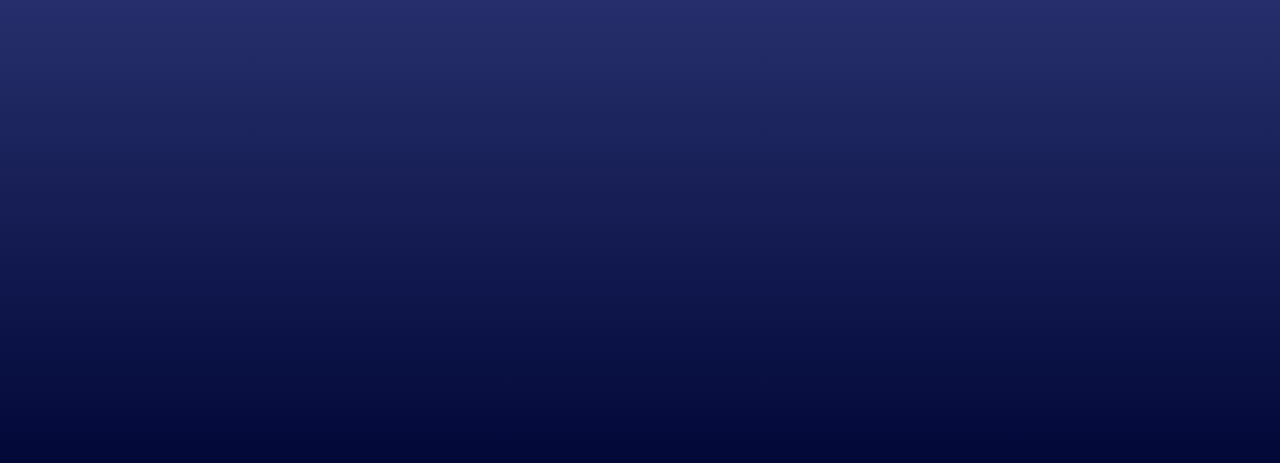
==== commit 73b24506: ":tada: Finalizando a home" ====
--- a/index.html
+++ b/index.html
@@ -20,9 +20,9 @@
         <nav class="navegacao">
             <li class="direcionamento">Início</li>
             <li class="direcionamento">Artigo</li>
-            <li class="direcionamento">Documentário</li>
+            <li class="direcionamento">Podcast</li>
+            <li class="direcionamento">Telejornal</li>
             <li class="direcionamento">Digital</li>
-            <li class="direcionamento">Impresso</li>
         </nav>
     </header>
     <secttion class="banner">
